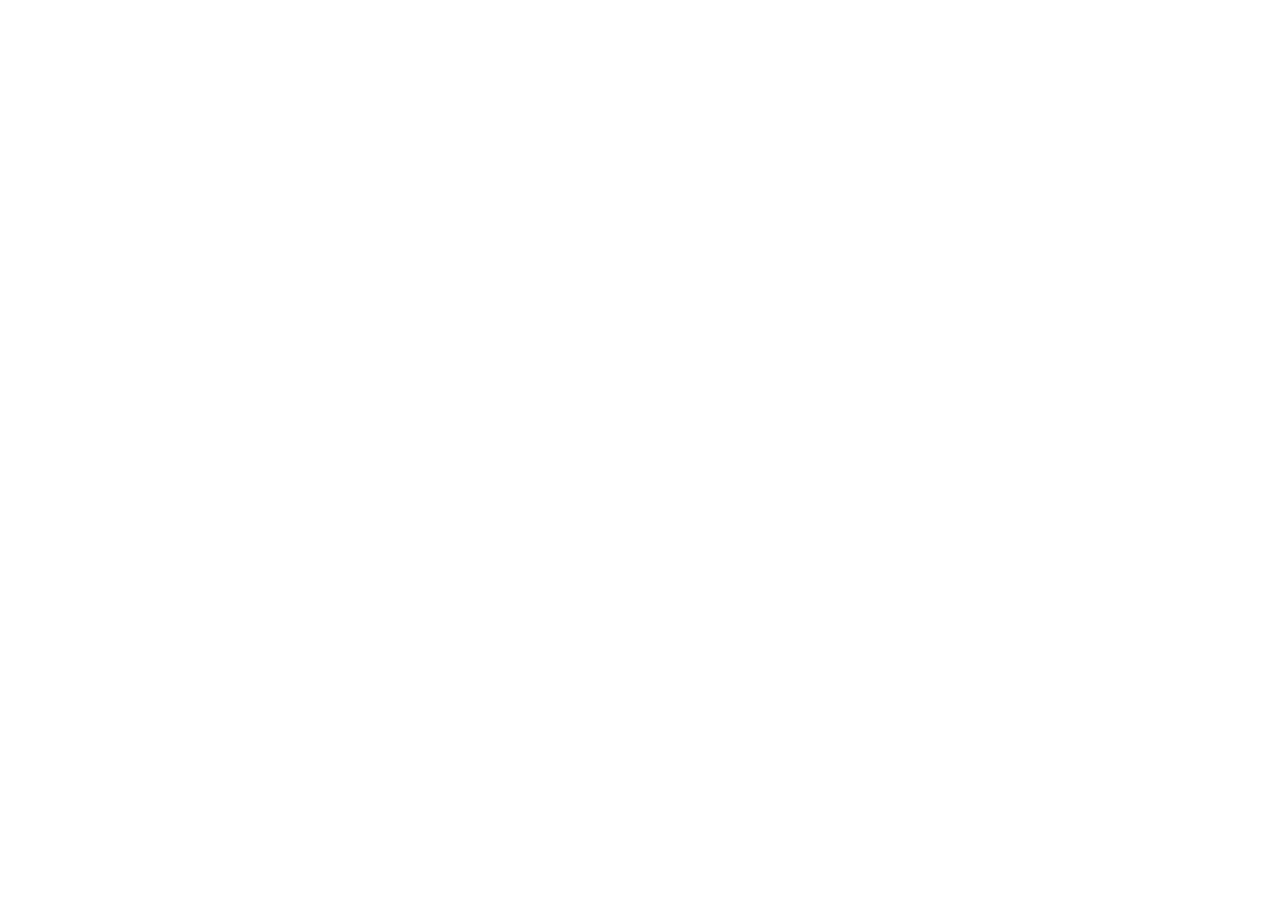
==== html/bascket.html @ 924916d7 "first commit" ====
<!DOCTYPE html>
<html lang="en">
<head>
    <meta charset="UTF-8">
    <meta name="viewport" content="width=device-width, initial-scale=1.0">
    <title>Eccomerce Store</title>
</head>
<body>
    
</body>
</html>
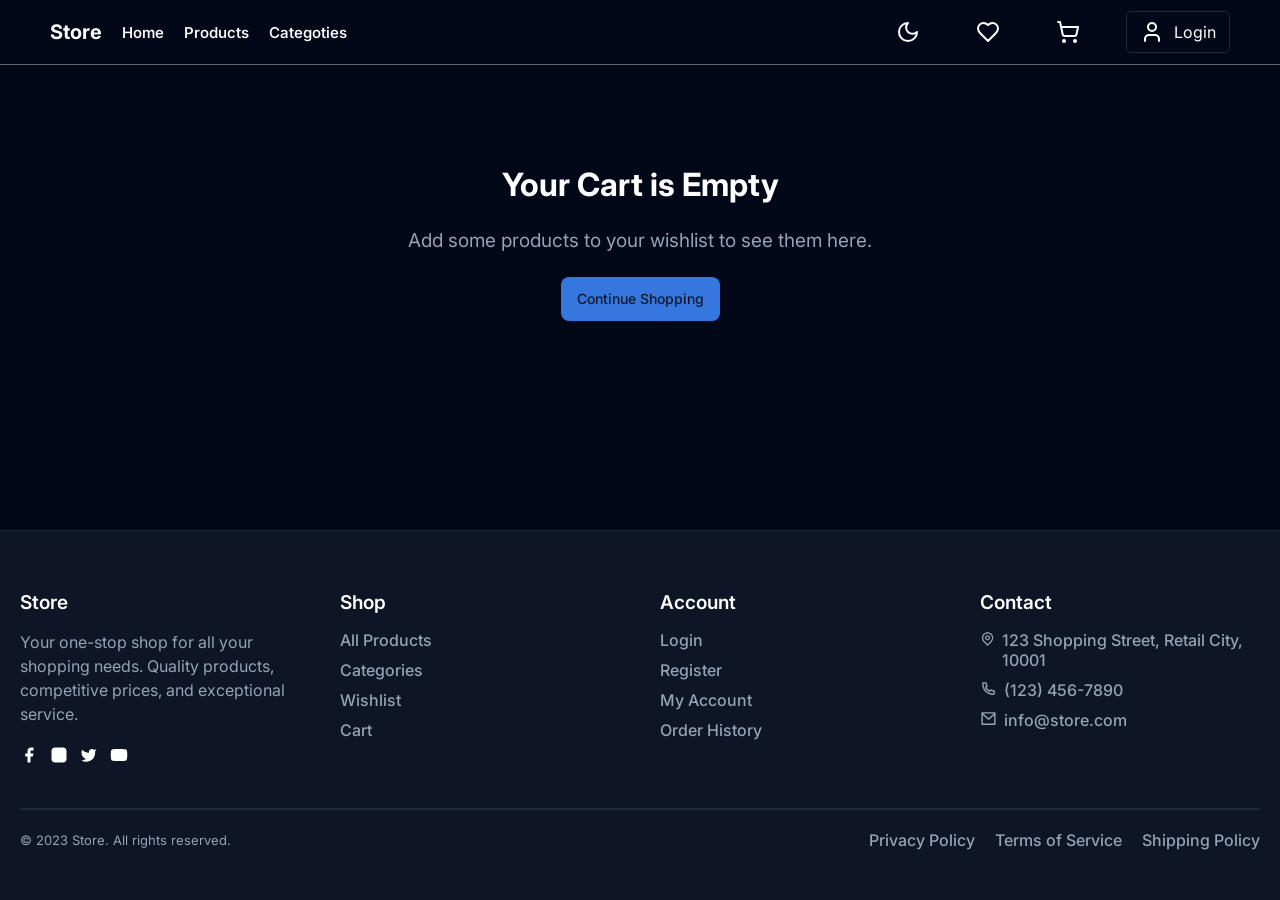
==== commit 970a36db: "I finished hard and bascket" ====
--- a/html/bascket.html
+++ b/html/bascket.html
@@ -3,9 +3,148 @@
 <head>
     <meta charset="UTF-8">
     <meta name="viewport" content="width=device-width, initial-scale=1.0">
-    <title>Eccomerce Store</title>
+    <link rel="stylesheet" href="../css/main.css">
+    <title>Eccomerce Store bask</title>
 </head>
 <body>
-    
+    <nav class="navbar">
+        <div class="container">
+             <ul>
+                <h2><a href="../index.html">Store</a></h2>
+                <li><a href="./home.html">Home</a></li>
+                <li><a href="./products.html">Products</a></li>
+                <li><a href="./categotys.html">Categoties</a></li>
+            </ul>
+            <div class="logoes">  
+                <div class="light  background"> 
+                    <svg xmlns="http://www.w3.org/2000/svg" width="24" height="24" viewBox="0 0 24 24" fill="none"
+                    stroke="currentColor" stroke-width="2" stroke-linecap="round" stroke-linejoin="round"
+                    class="same   lucide lucide-sun h-[1.2rem] w-[1.2rem]">
+                    <circle cx="12" cy="12" r="4"></circle>
+                    <path d="M12 2v2"></path>
+                    <path d="M12 20v2"></path>
+                    <path d="m4.93 4.93 1.41 1.41"></path>
+                    <path d="m17.66 17.66 1.41 1.41"></path>
+                    <path d="M2 12h2"></path>
+                    <path d="M20 12h2"></path>
+                    <path d="m6.34 17.66-1.41 1.41"></path>
+                    <path d="m19.07 4.93-1.41 1.41"></path>
+                </svg>
+                </div> 
+                <div class="menu  background">
+                    <svg xmlns="http://www.w3.org/2000/svg" width="24" height="24" viewBox="0 0 24 24" fill="none"
+                    stroke="currentColor" stroke-width="2" stroke-linecap="round" stroke-linejoin="round"
+                    class="same  full_hidden lucide lucide-menu h-5 w-5">
+                    <line x1="4" x2="20" y1="12" y2="12"></line>
+                    <line x1="4" x2="20" y1="6" y2="6"></line>
+                    <line x1="4" x2="20" y1="18" y2="18"></line>
+                </svg>
+                </div> 
+                <div class="moon dark visible background">
+                    <svg xmlns="http://www.w3.org/2000/svg" width="24" height="24" viewBox="0 0 24 24" fill="none"
+                    stroke="currentColor" stroke-width="2" stroke-linecap="round" stroke-linejoin="round"
+                    class="same visible dark lucide lucide-moon h-[1.2rem] w-[1.2rem]">
+                    <path d="M12 3a6 6 0 0 0 9 9 9 9 0 1 1-9-9Z"></path>
+                </svg>
+                </div>
+               <div class="heart  background"> 
+                    <a href="../html/favorites.html"><svg xmlns="http://www.w3.org/2000/svg" width="24" height="24" viewBox="0 0 24 24" fill="none"
+                    stroke="currentColor" stroke-width="2" stroke-linecap="round" stroke-linejoin="round"
+                    class="same lucide lucide-heart h-5 w-5">
+                    <path
+                        d="M19 14c1.49-1.46 3-3.21 3-5.5A5.5 5.5 0 0 0 16.5 3c-1.76 0-3 .5-4.5 2-1.5-1.5-2.74-2-4.5-2A5.5 5.5 0 0 0 2 8.5c0 2.3 1.5 4.05 3 5.5l7 7Z">
+                    </path>
+                </svg></a>
+                </div> 
+               <div class="banch background">
+                 <a href="#">
+                    <svg xmlns="http://www.w3.org/2000/svg" width="24" height="24" viewBox="0 0 24 24" fill="none"
+                    stroke="currentColor" stroke-width="2" stroke-linecap="round" stroke-linejoin="round"
+                    class="same lucide lucide-shopping-cart h-5 w-5">
+                    <circle cx="8" cy="21" r="1"></circle>
+                    <circle cx="19" cy="21" r="1"></circle>
+                    <path d="M2.05 2.05h2l2.66 12.42a2 2 0 0 0 2 1.58h9.78a2 2 0 0 0 1.95-1.57l1.65-7.43H5.12"></path>
+                </svg>
+                 </a>
+               </div>
+                <div class="login background ">
+                    <svg xmlns="http://www.w3.org/2000/svg" width="24" height="24" viewBox="0 0 24 24" fill="none"
+                        stroke="currentColor" stroke-width="2" stroke-linecap="round" stroke-linejoin="round"
+                        class="lucide lucide-user h-4 w-4 mr-2">
+                        <path d="M19 21v-2a4 4 0 0 0-4-4H9a4 4 0 0 0-4 4v2"></path>
+                        <circle cx="12" cy="7" r="4"></circle>
+                    </svg>
+                    <span>Login</span>
+                </div>
+            </div>
+        </div>
+    </nav>
+
+    <div class="fish_list container">
+        <h1>Your Cart is Empty</h1>
+        <p>Add some products to your wishlist to see them here.</p>
+        <a href="../index.html"><button class="continue">Continue Shopping</button></a>
+    </div>
+
+    <footer class="site-footer">
+    <div class="footer-container">
+        <!-- Колонка 1: О магазине -->
+        <div class="footer-col">
+            <h3>Store</h3>
+            <p>Your one-stop shop for all your shopping needs. Quality products, competitive prices, and exceptional service.</p>
+            <div class="footer-socials">
+                <a href="#"><svg width="18" height="18" fill="currentColor" viewBox="0 0 24 24"><path d="M18 2h-3a5 5 0 0 0-5 5v3H7v4h3v8h4v-8h3l1-4h-4V7a1 1 0 0 1 1-1h3z"></path></svg></a>
+                <a href="#"><svg width="18" height="18" fill="currentColor" viewBox="0 0 24 24"><rect width="20" height="20" x="2" y="2" rx="5" ry="5"></rect><path d="M16 11.37A4 4 0 1 1 12.63 8 4 4 0 0 1 16 11.37z"></path><line x1="17.5" x2="17.51" y1="6.5" y2="6.5"></line></svg></a>
+                <a href="#"><svg width="18" height="18" fill="currentColor" viewBox="0 0 24 24"><path d="M22 4s-.7 2.1-2 3.4c1.6 10-9.4 17.3-18 11.6 2.2.1 4.4-.6 6-2C3 15.5.5 9.6 3 5c2.2 2.6 5.6 4.1 9 4-.9-4.2 4-6.6 7-3.8 1.1 0 3-1.2 3-1.2z"></path></svg></a>
+                <a href="#"><svg width="18" height="18" fill="currentColor" viewBox="0 0 24 24"><path d="M22.54 6.42a2.78 2.78 0 0 0-1.95-1.96C18.88 4 12 4 12 4s-6.88 0-8.59.46a2.78 2.78 0 0 0-1.95 1.96A29 29 0 0 0 1 12a29 29 0 0 0 .46 5.58 2.78 2.78 0 0 0 1.95 1.96C5.12 20 12 20 12 20s6.88 0 8.59-.46a2.78 2.78 0 0 0 1.95-1.96A29 29 0 0 0 23 12a29 29 0 0 0-.46-5.58z"></path><polygon points="9.75 15.02 15.5 12 9.75 8.98 9.75 15.02"></polygon></svg></a>
+            </div>
+        </div>
+
+        <!-- Колонка 2: Магазин / Навигация -->
+        <div class="footer-col">
+            <h3>Shop</h3>
+            <ul class="footer_list">
+                <li><a href="#">All Products</a></li>
+                <li><a href="#">Categories</a></li>
+                <li><a href="#">Wishlist</a></li>
+                <li><a href="#">Cart</a></li>
+            </ul>
+        </div>
+
+        <!-- Колонка 3: Аккаунт -->
+        <div class="footer-col">
+            <h3>Account</h3>
+            <ul>
+                <li><a href="#">Login</a></li>
+                <li><a href="#">Register</a></li>
+                <li><a href="#">My Account</a></li>
+                <li><a href="#">Order History</a></li>
+            </ul>
+        </div>
+
+        <!-- Колонка 4: Контакты -->
+        <div class="footer-col">
+            <h3>Contact</h3>
+            <ul class="footer-contact-list">
+                <li><svg xmlns="http://www.w3.org/2000/svg" viewBox="0 0 24 24" fill="currentColor"><path d="M12 20.8995L16.9497 15.9497C19.6834 13.2161 19.6834 8.78392 16.9497 6.05025C14.2161 3.31658 9.78392 3.31658 7.05025 6.05025C4.31658 8.78392 4.31658 13.2161 7.05025 15.9497L12 20.8995ZM12 23.7279L5.63604 17.364C2.12132 13.8492 2.12132 8.15076 5.63604 4.63604C9.15076 1.12132 14.8492 1.12132 18.364 4.63604C21.8787 8.15076 21.8787 13.8492 18.364 17.364L12 23.7279ZM12 13C13.1046 13 14 12.1046 14 11C14 9.89543 13.1046 9 12 9C10.8954 9 10 9.89543 10 11C10 12.1046 10.8954 13 12 13ZM12 15C9.79086 15 8 13.2091 8 11C8 8.79086 9.79086 7 12 7C14.2091 7 16 8.79086 16 11C16 13.2091 14.2091 15 12 15Z"></path></svg> 123 Shopping Street, Retail City, 10001</li>
+                <li><svg xmlns="http://www.w3.org/2000/svg" viewBox="0 0 24 24" fill="currentColor"><path d="M9.36556 10.6821C10.302 12.3288 11.6712 13.698 13.3179 14.6344L14.2024 13.3961C14.4965 12.9845 15.0516 12.8573 15.4956 13.0998C16.9024 13.8683 18.4571 14.3353 20.0789 14.4637C20.599 14.5049 21 14.9389 21 15.4606V19.9234C21 20.4361 20.6122 20.8657 20.1022 20.9181C19.5723 20.9726 19.0377 21 18.5 21C9.93959 21 3 14.0604 3 5.5C3 4.96227 3.02742 4.42771 3.08189 3.89776C3.1343 3.38775 3.56394 3 4.07665 3H8.53942C9.0611 3 9.49513 3.40104 9.5363 3.92109C9.66467 5.54288 10.1317 7.09764 10.9002 8.50444C11.1427 8.9484 11.0155 9.50354 10.6039 9.79757L9.36556 10.6821ZM6.84425 10.0252L8.7442 8.66809C8.20547 7.50514 7.83628 6.27183 7.64727 5H5.00907C5.00303 5.16632 5 5.333 5 5.5C5 12.9558 11.0442 19 18.5 19C18.667 19 18.8337 18.997 19 18.9909V16.3527C17.7282 16.1637 16.4949 15.7945 15.3319 15.2558L13.9748 17.1558C13.4258 16.9425 12.8956 16.6915 12.3874 16.4061L12.3293 16.373C10.3697 15.2587 8.74134 13.6303 7.627 11.6707L7.59394 11.6126C7.30849 11.1044 7.05754 10.5742 6.84425 10.0252Z"></path></svg> (123) 456-7890</li>
+                <li><svg xmlns="http://www.w3.org/2000/svg" viewBox="0 0 24 24" fill="currentColor"><path d="M3 3H21C21.5523 3 22 3.44772 22 4V20C22 20.5523 21.5523 21 21 21H3C2.44772 21 2 20.5523 2 20V4C2 3.44772 2.44772 3 3 3ZM20 7.23792L12.0718 14.338L4 7.21594V19H20V7.23792ZM4.51146 5L12.0619 11.662L19.501 5H4.51146Z"></path></svg> info@store.com</li>
+            </ul>
+        </div>
+    </div>
+
+    <!-- Нижняя полоса с копирайтом -->
+    <div class="footer-bottom">
+        <p>© 2023 Store. All rights reserved.</p>
+        <div class="footer-bottom-links">
+            <a href="#">Privacy Policy</a>
+            <a href="#">Terms of Service</a>
+            <a href="#">Shipping Policy</a>
+        </div>
+    </div>
+    </footer>
+
+    <script type="module" src="../js/script.js"></script>
 </body>
+
 </html>
--- a/css/main.css
+++ b/css/main.css
@@ -0,0 +1,321 @@
+@import url("https://fonts.googleapis.com/css2?family=Inter:ital,opsz,wght@0,14..32,100..900;1,14..32,100..900&display=swap");
+@import url("https://fonts.googleapis.com/css2?family=Inter:ital,opsz,wght@0,14..32,100..900;1,14..32,100..900&display=swap");
+@import url("https://fonts.googleapis.com/css2?family=Inter:ital,opsz,wght@0,14..32,100..900;1,14..32,100..900&display=swap");
+body nav {
+  border-bottom: 1px solid rgba(229, 231, 235, 0.431372549);
+}
+body nav .container {
+  display: flex;
+  position: sticky;
+  top: 0;
+  z-index: 2;
+  justify-content: space-between;
+  align-items: center;
+  padding: 0 50px;
+}
+@media (max-width: 800px) {
+  body nav .container ul,
+  body nav .container .logoes {
+    padding: 0 10px;
+  }
+  body nav .container ul li,
+  body nav .container ul .same,
+  body nav .container .logoes li,
+  body nav .container .logoes .same {
+    display: none;
+  }
+  body nav .container ul .full_hidden,
+  body nav .container .logoes .full_hidden {
+    display: block;
+  }
+}
+body nav .container ul {
+  display: flex;
+  align-items: center;
+  gap: 20px;
+  margin: 10px 0;
+}
+body nav .container ul h2 {
+  margin: 0px;
+}
+body nav .container ul h2 a {
+  font-weight: 700;
+  font-size: 1.25rem;
+  line-height: 2.75rem;
+}
+body nav .container ul li a {
+  font-size: 15px;
+  font-weight: 550;
+}
+body nav .container ul li a:hover {
+  text-decoration: solid;
+}
+body nav .container .logoes {
+  display: flex;
+  align-items: center;
+  gap: 36px;
+}
+body nav .container .logoes .menu {
+  display: none;
+}
+body nav .container .logoes div {
+  cursor: pointer;
+  padding: 10px;
+  border-radius: 5px;
+}
+body nav .container .logoes .moon:hover, body nav .container .logoes .heart:hover, body nav .container .logoes .cart:hover, body nav .container .logoes .banch:hover, body nav .container .logoes .login:hover {
+  background-color: #1e293b;
+}
+body nav .container .logoes .login {
+  display: flex;
+  align-items: center;
+  gap: 10px;
+  border: 1px solid #1E293B;
+  border-radius: 5px;
+  padding: 8px 13px;
+}
+body nav .container .logoes .login:hover {
+  background-color: #1E293B;
+}
+body nav .container .logoes button {
+  width: 40px;
+  height: 40px;
+  display: flex;
+  align-items: center;
+  justify-content: center;
+  background: transparent;
+  color: #f8fafc;
+  border: 1px solid transparent;
+  border-radius: 8px;
+  cursor: pointer;
+  transition: background-color 0.2s ease;
+}
+body nav .container .logoes button:hover {
+  text-decoration: solid;
+}
+body nav .container .logoes button svg {
+  width: 20px;
+  height: 20px;
+  stroke: currentColor;
+}
+body nav .container .logoes button svg:hover {
+  border-bottom: 10px solid white;
+}
+body nav .container .logoes a {
+  display: flex;
+  align-items: center;
+  gap: 8px;
+  color: #f8fafc;
+  background: transparent;
+  border-radius: 8px;
+  text-decoration: none;
+}
+
+body .site-footer {
+  width: 100%;
+  position: fixed;
+  bottom: 0;
+  background-color: #0D1526;
+  color: #94a3b8;
+  padding: 60px 20px 50px 20px;
+  border-top: 1px solid #1e293b;
+}
+body .site-footer .footer-container {
+  max-width: 1400px;
+  margin: 0 auto;
+  display: grid;
+  grid-template-columns: repeat(auto-fit, minmax(220px, 1fr));
+  gap: 40px;
+  padding-bottom: 40px;
+}
+body .site-footer .footer-col h3 {
+  color: #ffffff;
+  font-size: 19px;
+  font-weight: 600;
+  margin-bottom: 16px;
+}
+body .site-footer .footer-col p {
+  font-size: 16px;
+  line-height: 1.5;
+  margin-bottom: 20px;
+}
+body .site-footer .footer-col ul {
+  list-style: none;
+  padding: 0;
+  margin: 0;
+  display: flex;
+  flex-direction: column;
+  gap: 10px;
+}
+body .site-footer .footer-col ul li a {
+  font-size: 16px;
+  color: #94a3b8 !important;
+  text-decoration: none;
+  transition: color 0.2s ease;
+}
+body .site-footer .footer-col ul li a:hover {
+  color: #ffffff !important;
+}
+body .site-footer .footer-col ul li {
+  display: flex;
+  gap: 7px;
+}
+body .site-footer .footer-col ul li svg {
+  width: 17px;
+  height: 17px;
+}
+body .site-footer .footer-col .footer-cool ul li a {
+  color: #32cd59;
+}
+body .site-footer .footer-col .footer-cool ul li a:hover {
+  color: #ffffff;
+}
+body .site-footer .footer-socials {
+  display: flex;
+  gap: 12px;
+}
+body .site-footer .footer-socials a {
+  color: #94a3b8;
+  transition: color 0.2s ease;
+}
+body .site-footer .footer-socials a:hover {
+  color: #ffffff;
+}
+body .site-footer .footer-bottom {
+  max-width: 1400px;
+  margin: 0 auto;
+  padding-top: 20px;
+  border-top: 2px solid #1e293b;
+  display: flex;
+  justify-content: space-between;
+  align-items: center;
+  flex-wrap: wrap;
+  gap: 15px;
+  font-size: 13px;
+}
+body .site-footer .footer-bottom p {
+  margin: 0;
+}
+body .site-footer .footer-bottom .footer-bottom-links {
+  display: flex;
+  gap: 20px;
+}
+body .site-footer .footer-bottom .footer-bottom-links a {
+  color: #94a3b8 !important;
+  text-decoration: none;
+  transition: color 0.2s ease;
+}
+body .site-footer .footer-bottom .footer-bottom-links a:hover {
+  color: #ffffff;
+}
+
+* {
+  font-family: "Inter", sans-serif;
+}
+
+body .fish_list {
+  display: flex;
+  flex-direction: column;
+  align-items: center;
+  gap: 25px;
+  margin-top: 100px;
+}
+body .fish_list p {
+  font-size: 19px;
+  font-weight: 400;
+  color: rgb(148, 163, 184);
+}
+body .fish_list a button {
+  background-color: #3576DF;
+  border: none;
+  padding: 12px 16px;
+  border-radius: 8px;
+  font-size: 14px;
+  font-weight: 500;
+  line-height: 20px;
+  color: rgb(15, 23, 42);
+}
+body .fish_list a button:hover {
+  background-color: rgba(53, 118, 223, 0.9529411765);
+}
+
+body .store {
+  padding: 2rem 0;
+}
+body .store h1 {
+  padding: 0 50px;
+  font-size: 2rem;
+  margin-bottom: 32px;
+}
+body .store .search {
+  display: flex;
+  justify-content: center;
+  gap: 20px;
+}
+body .store .search .search_input {
+  display: flex;
+  align-items: center;
+  border-radius: 6px;
+  border: 1px solid #253247;
+  padding: 7px 12px;
+}
+body .store .search .search_input input {
+  width: 1280px;
+  padding: 8px 12px;
+  border: none;
+  outline: none;
+  display: flex;
+  background-color: transparent;
+  color: white;
+  font-size: 18px;
+  font-weight: 500;
+}
+body .store .search .search_input input::placeholder {
+  color: #94a3b8;
+}
+body .store .search .filter button {
+  padding: 12px 15px;
+  border: 1px solid #1e293b;
+  border-radius: 5px;
+  background-color: transparent;
+  color: white;
+  display: flex;
+  align-items: center;
+  gap: 10px;
+  font-weight: 500;
+  font-size: 14px;
+}
+body .store .search .filter button:hover {
+  background-color: #1e293b;
+}
+
+a {
+  color: white;
+  text-decoration: none;
+  font-weight: 500;
+  font-size: 16px;
+}
+
+button {
+  cursor: pointer;
+}
+
+li {
+  list-style: none;
+  font-weight: 500;
+  font-size: 16px;
+}
+
+* {
+  font-family: "Inter", sans-serif;
+  margin: 0;
+  padding: 0;
+  box-sizing: border-box;
+}
+
+.container {
+  max-width: 1600px;
+  margin: 0 auto;
+}
+
+/*# sourceMappingURL=main.css.map */
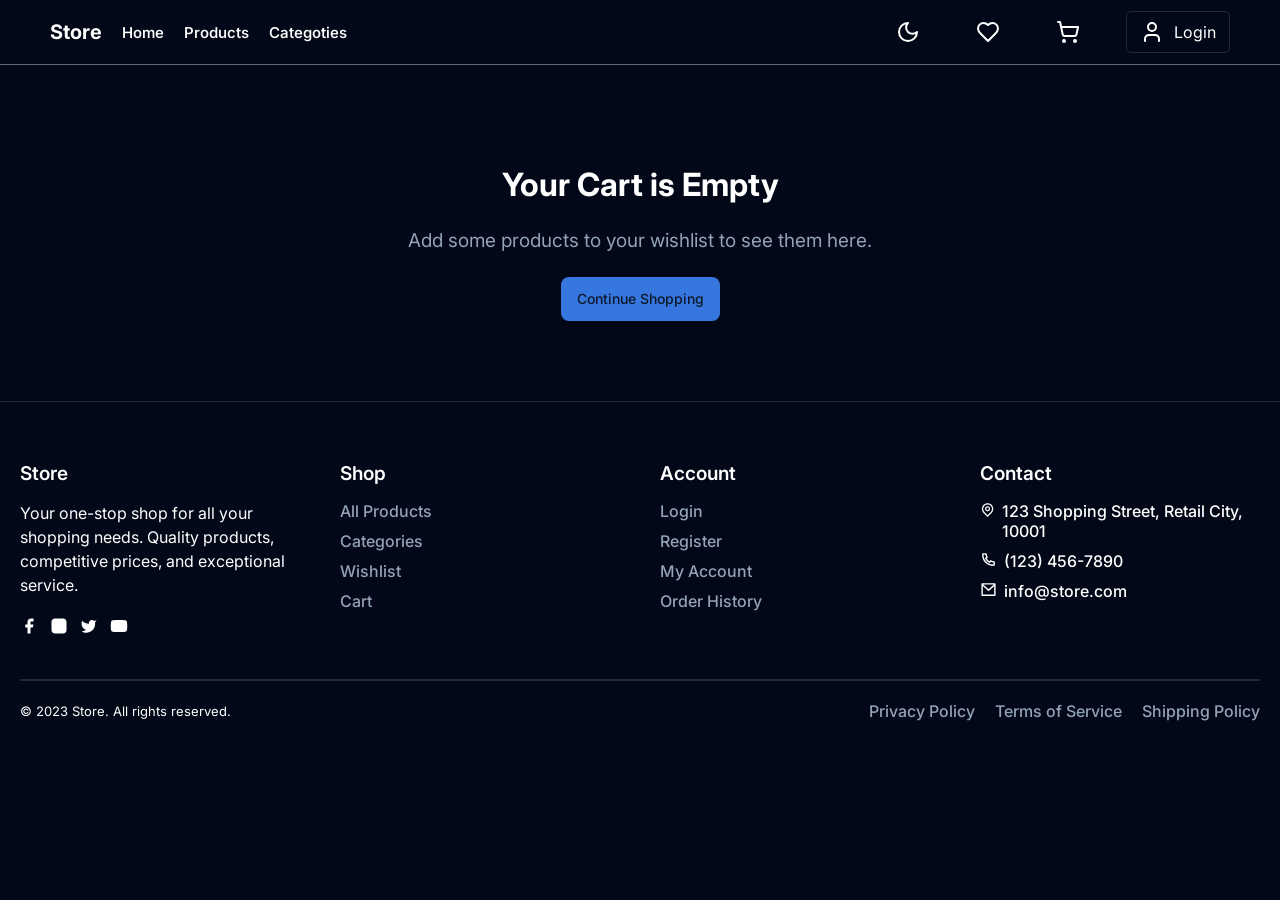
==== commit 3e2ce12d: "I finished 80%. Кemoved 2 pages that were 1 page each." ====
--- a/html/bascket.html
+++ b/html/bascket.html
@@ -11,8 +11,8 @@
         <div class="container">
              <ul>
                 <h2><a href="../index.html">Store</a></h2>
-                <li><a href="./home.html">Home</a></li>
-                <li><a href="./products.html">Products</a></li>
+                <li><a href="../index.html">Home</a></li>
+                <li><a href="../index.html">Products</a></li>
                 <li><a href="./categotys.html">Categoties</a></li>
             </ul>
             <div class="logoes">  
--- a/css/main.css
+++ b/css/main.css
@@ -1,6 +1,128 @@
 @import url("https://fonts.googleapis.com/css2?family=Inter:ital,opsz,wght@0,14..32,100..900;1,14..32,100..900&display=swap");
 @import url("https://fonts.googleapis.com/css2?family=Inter:ital,opsz,wght@0,14..32,100..900;1,14..32,100..900&display=swap");
-@import url("https://fonts.googleapis.com/css2?family=Inter:ital,opsz,wght@0,14..32,100..900;1,14..32,100..900&display=swap");
+body .fish_list {
+  display: flex;
+  flex-direction: column;
+  align-items: center;
+  gap: 25px;
+  margin-top: 100px;
+  padding: 0px 0 80px;
+}
+body .fish_list p {
+  font-size: 19px;
+  font-weight: 400;
+  color: rgb(148, 163, 184);
+}
+body .fish_list a button {
+  background-color: #3576DF;
+  border: none;
+  padding: 12px 16px;
+  border-radius: 8px;
+  font-size: 14px;
+  font-weight: 500;
+  line-height: 20px;
+  color: rgb(15, 23, 42);
+}
+body .fish_list a button:hover {
+  background-color: rgba(53, 118, 223, 0.9529411765);
+}
+
+body .site-footer {
+  bottom: 0;
+  background-color: #0D1526;
+  color: #94a3b8;
+  padding: 60px 20px 50px 20px;
+  border-top: 1px solid #1e293b;
+}
+body .site-footer .footer-container {
+  max-width: 1400px;
+  margin: 0 auto;
+  display: grid;
+  grid-template-columns: repeat(auto-fit, minmax(220px, 1fr));
+  gap: 40px;
+  padding-bottom: 40px;
+}
+body .site-footer .footer-col h3 {
+  color: #ffffff;
+  font-size: 19px;
+  font-weight: 600;
+  margin-bottom: 16px;
+}
+body .site-footer .footer-col p {
+  font-size: 16px;
+  line-height: 1.5;
+  margin-bottom: 20px;
+}
+body .site-footer .footer-col ul {
+  list-style: none;
+  padding: 0;
+  margin: 0;
+  display: flex;
+  flex-direction: column;
+  gap: 10px;
+}
+body .site-footer .footer-col ul li a {
+  font-size: 16px;
+  color: #94a3b8 !important;
+  text-decoration: none;
+  transition: color 0.2s ease;
+}
+body .site-footer .footer-col ul li a:hover {
+  color: #ffffff !important;
+}
+body .site-footer .footer-col ul li {
+  display: flex;
+  gap: 7px;
+}
+body .site-footer .footer-col ul li svg {
+  width: 17px;
+  height: 17px;
+}
+body .site-footer .footer-col .footer-cool ul li a {
+  color: #32cd59;
+}
+body .site-footer .footer-col .footer-cool ul li a:hover {
+  color: #ffffff;
+}
+body .site-footer .footer-socials {
+  display: flex;
+  gap: 12px;
+}
+body .site-footer .footer-socials a {
+  color: #94a3b8;
+  transition: color 0.2s ease;
+}
+body .site-footer .footer-socials a:hover {
+  color: #ffffff;
+}
+body .site-footer .footer-bottom {
+  max-width: 1400px;
+  margin: 0 auto;
+  padding-top: 20px;
+  border-top: 2px solid #1e293b;
+  display: flex;
+  justify-content: space-between;
+  align-items: center;
+  flex-wrap: wrap;
+  gap: 15px;
+  font-size: 13px;
+}
+body .site-footer .footer-bottom p {
+  margin: 0;
+}
+body .site-footer .footer-bottom .footer-bottom-links {
+  display: flex;
+  gap: 20px;
+}
+body .site-footer .footer-bottom .footer-bottom-links a {
+  color: #94a3b8 !important;
+  text-decoration: none;
+  transition: color 0.2s ease;
+}
+body .site-footer .footer-bottom .footer-bottom-links a:hover {
+  color: #ffffff;
+}
+
 body nav {
   border-bottom: 1px solid rgba(229, 231, 235, 0.431372549);
 }
@@ -111,134 +233,6 @@
   text-decoration: none;
 }
 
-body .site-footer {
-  width: 100%;
-  position: fixed;
-  bottom: 0;
-  background-color: #0D1526;
-  color: #94a3b8;
-  padding: 60px 20px 50px 20px;
-  border-top: 1px solid #1e293b;
-}
-body .site-footer .footer-container {
-  max-width: 1400px;
-  margin: 0 auto;
-  display: grid;
-  grid-template-columns: repeat(auto-fit, minmax(220px, 1fr));
-  gap: 40px;
-  padding-bottom: 40px;
-}
-body .site-footer .footer-col h3 {
-  color: #ffffff;
-  font-size: 19px;
-  font-weight: 600;
-  margin-bottom: 16px;
-}
-body .site-footer .footer-col p {
-  font-size: 16px;
-  line-height: 1.5;
-  margin-bottom: 20px;
-}
-body .site-footer .footer-col ul {
-  list-style: none;
-  padding: 0;
-  margin: 0;
-  display: flex;
-  flex-direction: column;
-  gap: 10px;
-}
-body .site-footer .footer-col ul li a {
-  font-size: 16px;
-  color: #94a3b8 !important;
-  text-decoration: none;
-  transition: color 0.2s ease;
-}
-body .site-footer .footer-col ul li a:hover {
-  color: #ffffff !important;
-}
-body .site-footer .footer-col ul li {
-  display: flex;
-  gap: 7px;
-}
-body .site-footer .footer-col ul li svg {
-  width: 17px;
-  height: 17px;
-}
-body .site-footer .footer-col .footer-cool ul li a {
-  color: #32cd59;
-}
-body .site-footer .footer-col .footer-cool ul li a:hover {
-  color: #ffffff;
-}
-body .site-footer .footer-socials {
-  display: flex;
-  gap: 12px;
-}
-body .site-footer .footer-socials a {
-  color: #94a3b8;
-  transition: color 0.2s ease;
-}
-body .site-footer .footer-socials a:hover {
-  color: #ffffff;
-}
-body .site-footer .footer-bottom {
-  max-width: 1400px;
-  margin: 0 auto;
-  padding-top: 20px;
-  border-top: 2px solid #1e293b;
-  display: flex;
-  justify-content: space-between;
-  align-items: center;
-  flex-wrap: wrap;
-  gap: 15px;
-  font-size: 13px;
-}
-body .site-footer .footer-bottom p {
-  margin: 0;
-}
-body .site-footer .footer-bottom .footer-bottom-links {
-  display: flex;
-  gap: 20px;
-}
-body .site-footer .footer-bottom .footer-bottom-links a {
-  color: #94a3b8 !important;
-  text-decoration: none;
-  transition: color 0.2s ease;
-}
-body .site-footer .footer-bottom .footer-bottom-links a:hover {
-  color: #ffffff;
-}
-
-* {
-  font-family: "Inter", sans-serif;
-}
-
-body .fish_list {
-  display: flex;
-  flex-direction: column;
-  align-items: center;
-  gap: 25px;
-  margin-top: 100px;
-}
-body .fish_list p {
-  font-size: 19px;
-  font-weight: 400;
-  color: rgb(148, 163, 184);
-}
-body .fish_list a button {
-  background-color: #3576DF;
-  border: none;
-  padding: 12px 16px;
-  border-radius: 8px;
-  font-size: 14px;
-  font-weight: 500;
-  line-height: 20px;
-  color: rgb(15, 23, 42);
-}
-body .fish_list a button:hover {
-  background-color: rgba(53, 118, 223, 0.9529411765);
-}
-
 body .store {
   padding: 2rem 0;
 }
@@ -318,4 +312,85 @@
   margin: 0 auto;
 }
 
+body section {
+  display: flex;
+  flex-direction: column;
+  align-items: center;
+  gap: 10px;
+  padding: 40px 0 80px;
+}
+body section h2 {
+  font-size: 20px;
+  font-weight: 600;
+}
+body section p {
+  font-size: 16px;
+  font-weight: 400;
+  color: rgb(148, 163, 184);
+}
+
+.categories-page {
+  padding: 40px 20px;
+}
+.categories-page h1 {
+  font-size: 32px;
+  font-weight: 700;
+  margin-bottom: 30px;
+  color: inherit;
+  padding-left: 30px;
+}
+
+.categories-grid {
+  display: grid;
+  grid-template-columns: repeat(4, 1fr);
+  gap: 24px;
+  margin-bottom: 80px;
+}
+@media (max-width: 1024px) {
+  .categories-grid {
+    grid-template-columns: repeat(2, 1fr);
+  }
+}
+@media (max-width: 600px) {
+  .categories-grid {
+    grid-template-columns: 1fr;
+  }
+}
+
+.category-card {
+  border: 1px solid rgba(255, 255, 255, 0.1);
+  border-radius: 8px;
+  padding: 24px;
+  background-color: transparent;
+  display: flex;
+  flex-direction: column;
+  justify-content: space-between;
+  min-height: 180px;
+}
+.category-card h2 {
+  font-size: 20px;
+  font-weight: 600;
+  margin-bottom: 8px;
+}
+.category-card p {
+  color: #94a3b8;
+  font-size: 14px;
+  margin-bottom: 24px;
+}
+.category-card button {
+  background-color: transparent;
+  color: inherit;
+  border: 1px solid rgba(255, 255, 255, 0.2);
+  border-radius: 6px;
+  padding: 10px 16px;
+  font-size: 14px;
+  font-weight: 500;
+  cursor: pointer;
+  transition: background-color 0.2s ease;
+  width: 100%;
+}
+.category-card button:hover {
+  background-color: rgba(255, 255, 255, 0.05);
+}
+
 /*# sourceMappingURL=main.css.map */
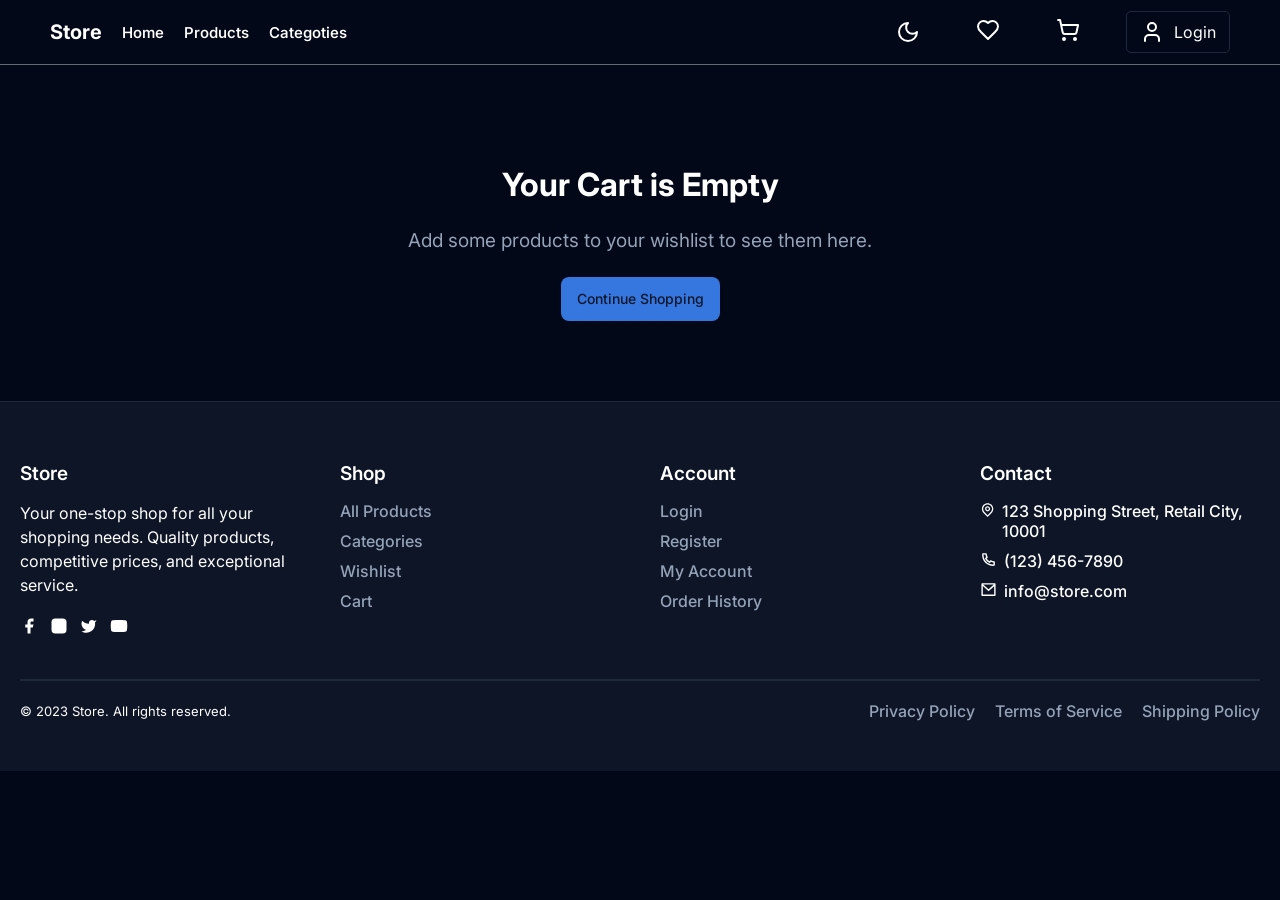
==== commit 111d0a0b: "I finished like part" ====
--- a/html/bascket.html
+++ b/html/bascket.html
@@ -9,65 +9,68 @@
 <body>
     <nav class="navbar">
         <div class="container">
-             <ul>
+            <ul>
                 <h2><a href="../index.html">Store</a></h2>
                 <li><a href="../index.html">Home</a></li>
                 <li><a href="../index.html">Products</a></li>
-                <li><a href="./categotys.html">Categoties</a></li>
+                <li><a href="../html/categotys.html">Categoties</a></li>
             </ul>
-            <div class="logoes">  
-                <div class="light  background"> 
+            <div class="logoes">
+                <div class="light  background notice">
                     <svg xmlns="http://www.w3.org/2000/svg" width="24" height="24" viewBox="0 0 24 24" fill="none"
-                    stroke="currentColor" stroke-width="2" stroke-linecap="round" stroke-linejoin="round"
-                    class="same   lucide lucide-sun h-[1.2rem] w-[1.2rem]">
-                    <circle cx="12" cy="12" r="4"></circle>
-                    <path d="M12 2v2"></path>
-                    <path d="M12 20v2"></path>
-                    <path d="m4.93 4.93 1.41 1.41"></path>
-                    <path d="m17.66 17.66 1.41 1.41"></path>
-                    <path d="M2 12h2"></path>
-                    <path d="M20 12h2"></path>
-                    <path d="m6.34 17.66-1.41 1.41"></path>
-                    <path d="m19.07 4.93-1.41 1.41"></path>
-                </svg>
-                </div> 
+                        stroke="currentColor" stroke-width="2" stroke-linecap="round" stroke-linejoin="round"
+                        class="same   lucide lucide-sun h-[1.2rem] w-[1.2rem]">
+                        <circle cx="12" cy="12" r="4"></circle>
+                        <path d="M12 2v2"></path>
+                        <path d="M12 20v2"></path>
+                        <path d="m4.93 4.93 1.41 1.41"></path>
+                        <path d="m17.66 17.66 1.41 1.41"></path>
+                        <path d="M2 12h2"></path>
+                        <path d="M20 12h2"></path>
+                        <path d="m6.34 17.66-1.41 1.41"></path>
+                        <path d="m19.07 4.93-1.41 1.41"></path>
+                    </svg>
+                </div>
                 <div class="menu  background">
                     <svg xmlns="http://www.w3.org/2000/svg" width="24" height="24" viewBox="0 0 24 24" fill="none"
-                    stroke="currentColor" stroke-width="2" stroke-linecap="round" stroke-linejoin="round"
-                    class="same  full_hidden lucide lucide-menu h-5 w-5">
-                    <line x1="4" x2="20" y1="12" y2="12"></line>
-                    <line x1="4" x2="20" y1="6" y2="6"></line>
-                    <line x1="4" x2="20" y1="18" y2="18"></line>
-                </svg>
-                </div> 
-                <div class="moon dark visible background">
+                        stroke="currentColor" stroke-width="2" stroke-linecap="round" stroke-linejoin="round"
+                        class="same  full_hidden lucide lucide-menu h-5 w-5">
+                        <line x1="4" x2="20" y1="12" y2="12"></line>
+                        <line x1="4" x2="20" y1="6" y2="6"></line>
+                        <line x1="4" x2="20" y1="18" y2="18"></line>
+                    </svg>
+                </div>
+                <div class="moon dark visible background notice">
                     <svg xmlns="http://www.w3.org/2000/svg" width="24" height="24" viewBox="0 0 24 24" fill="none"
-                    stroke="currentColor" stroke-width="2" stroke-linecap="round" stroke-linejoin="round"
-                    class="same visible dark lucide lucide-moon h-[1.2rem] w-[1.2rem]">
-                    <path d="M12 3a6 6 0 0 0 9 9 9 9 0 1 1-9-9Z"></path>
-                </svg>
+                        stroke="currentColor" stroke-width="2" stroke-linecap="round" stroke-linejoin="round"
+                        class="same visible dark lucide lucide-moon h-[1.2rem] w-[1.2rem]">
+                        <path d="M12 3a6 6 0 0 0 9 9 9 9 0 1 1-9-9Z"></path>
+                    </svg>
                 </div>
-               <div class="heart  background"> 
-                    <a href="../html/favorites.html"><svg xmlns="http://www.w3.org/2000/svg" width="24" height="24" viewBox="0 0 24 24" fill="none"
-                    stroke="currentColor" stroke-width="2" stroke-linecap="round" stroke-linejoin="round"
-                    class="same lucide lucide-heart h-5 w-5">
-                    <path
-                        d="M19 14c1.49-1.46 3-3.21 3-5.5A5.5 5.5 0 0 0 16.5 3c-1.76 0-3 .5-4.5 2-1.5-1.5-2.74-2-4.5-2A5.5 5.5 0 0 0 2 8.5c0 2.3 1.5 4.05 3 5.5l7 7Z">
-                    </path>
-                </svg></a>
-                </div> 
-               <div class="banch background">
-                 <a href="#">
-                    <svg xmlns="http://www.w3.org/2000/svg" width="24" height="24" viewBox="0 0 24 24" fill="none"
-                    stroke="currentColor" stroke-width="2" stroke-linecap="round" stroke-linejoin="round"
-                    class="same lucide lucide-shopping-cart h-5 w-5">
-                    <circle cx="8" cy="21" r="1"></circle>
-                    <circle cx="19" cy="21" r="1"></circle>
-                    <path d="M2.05 2.05h2l2.66 12.42a2 2 0 0 0 2 1.58h9.78a2 2 0 0 0 1.95-1.57l1.65-7.43H5.12"></path>
-                </svg>
-                 </a>
-               </div>
-                <div class="login background ">
+                <a href="./favorites.html">
+                    <div class="heart  background notice"> <svg xmlns="http://www.w3.org/2000/svg" width="24"
+                            height="24" viewBox="0 0 24 24" fill="none" stroke="currentColor" stroke-width="2"
+                            stroke-linecap="round" stroke-linejoin="round" class="same lucide lucide-heart h-5 w-5">
+                            <path
+                                d="M19 14c1.49-1.46 3-3.21 3-5.5A5.5 5.5 0 0 0 16.5 3c-1.76 0-3 .5-4.5 2-1.5-1.5-2.74-2-4.5-2A5.5 5.5 0 0 0 2 8.5c0 2.3 1.5 4.05 3 5.5l7 7Z">
+                            </path>
+                        </svg>
+                    </div>
+                </a>
+                <a href="#">
+
+                    <div class="banch background notice">
+                        <svg xmlns="http://www.w3.org/2000/svg" width="24" height="24" viewBox="0 0 24 24" fill="none"
+                            stroke="currentColor" stroke-width="2" stroke-linecap="round" stroke-linejoin="round"
+                            class="same lucide lucide-shopping-cart h-5 w-5">
+                            <circle cx="8" cy="21" r="1"></circle>
+                            <circle cx="19" cy="21" r="1"></circle>
+                            <path d="M2.05 2.05h2l2.66 12.42a2 2 0 0 0 2 1.58h9.78a2 2 0 0 0 1.95-1.57l1.65-7.43H5.12">
+                            </path>
+                        </svg>
+                    </div>
+                </a>
+                <div class="login background  notice">
                     <svg xmlns="http://www.w3.org/2000/svg" width="24" height="24" viewBox="0 0 24 24" fill="none"
                         stroke="currentColor" stroke-width="2" stroke-linecap="round" stroke-linejoin="round"
                         class="lucide lucide-user h-4 w-4 mr-2">
--- a/css/main.css
+++ b/css/main.css
@@ -6,7 +6,7 @@
   align-items: center;
   gap: 25px;
   margin-top: 100px;
-  padding: 0px 0 80px;
+  padding: 0 0 80px;
 }
 body .fish_list p {
   font-size: 19px;
@@ -26,7 +26,87 @@
 body .fish_list a button:hover {
   background-color: rgba(53, 118, 223, 0.9529411765);
 }
-
+body #wishlist {
+  box-sizing: border-box;
+  margin-top: 40px;
+  padding: 0 50px 80px;
+}
+body #wishlist .wishlist-header {
+  display: flex;
+  justify-content: space-between;
+  align-items: center;
+  margin-bottom: 32px;
+}
+body #wishlist .wishlist-header h1 {
+  margin: 0;
+  font-size: 32px;
+  font-weight: 700;
+}
+body #wishlist #clear-wishlist {
+  padding: 12px 20px;
+  border: 1px solid rgba(148, 163, 184, 0.4);
+  border-radius: 6px;
+  background: transparent;
+  color: inherit;
+  font-size: 16px;
+  font-weight: 500;
+  cursor: pointer;
+  transition: background-color 0.2s;
+}
+body #wishlist #clear-wishlist:hover {
+  background-color: rgba(148, 163, 184, 0.15);
+}
+body #wishlist .products-grid {
+  padding: 0;
+}
+body .wishlist-card {
+  opacity: 0;
+  animation: wishlistIn 0.5s ease forwards;
+}
+body .wishlist-card .product-content {
+  padding: 20px 20px 12px;
+}
+body .wishlist-actions {
+  display: flex;
+  gap: 10px;
+  padding: 0 20px 20px;
+}
+body .wishlist-actions .add-to-cart-btn {
+  flex: 1;
+  margin: 0;
+  display: flex;
+  align-items: center;
+  justify-content: center;
+  gap: 10px;
+}
+body .wishlist-actions .remove-btn {
+  flex: 0 0 50px;
+  height: 50px;
+  display: flex;
+  align-items: center;
+  justify-content: center;
+  border: 1px solid rgba(148, 163, 184, 0.4);
+  border-radius: 6px;
+  background: transparent;
+  color: inherit;
+  cursor: pointer;
+  transition: background-color 0.2s;
+}
+body .wishlist-actions .remove-btn:hover {
+  background-color: rgba(239, 68, 68, 0.15);
+  color: #ef4444;
+}
+
+@keyframes wishlistIn {
+  from {
+    opacity: 0;
+    transform: translateY(16px);
+  }
+  to {
+    opacity: 1;
+    transform: translateY(0);
+  }
+}
 body .site-footer {
   bottom: 0;
   background-color: #0D1526;
@@ -43,7 +123,6 @@
   padding-bottom: 40px;
 }
 body .site-footer .footer-col h3 {
-  color: #ffffff;
   font-size: 19px;
   font-weight: 600;
   margin-bottom: 16px;
@@ -125,30 +204,20 @@
 
 body nav {
   border-bottom: 1px solid rgba(229, 231, 235, 0.431372549);
-}
-body nav .container {
-  display: flex;
   position: sticky;
   top: 0;
   z-index: 2;
+  background-color: #020817;
+}
+body nav .container {
+  display: flex;
   justify-content: space-between;
   align-items: center;
   padding: 0 50px;
 }
-@media (max-width: 800px) {
-  body nav .container ul,
-  body nav .container .logoes {
-    padding: 0 10px;
-  }
-  body nav .container ul li,
-  body nav .container ul .same,
-  body nav .container .logoes li,
-  body nav .container .logoes .same {
+@media (max-width: 640px) {
+  body nav .container ul li {
     display: none;
-  }
-  body nav .container ul .full_hidden,
-  body nav .container .logoes .full_hidden {
-    display: block;
   }
 }
 body nav .container ul {
@@ -177,6 +246,14 @@
   align-items: center;
   gap: 36px;
 }
+@media (max-width: 640px) {
+  body nav .container .logoes {
+    display: flex;
+  }
+  body nav .container .logoes .notice {
+    display: none;
+  }
+}
 body nav .container .logoes .menu {
   display: none;
 }
@@ -187,6 +264,29 @@
 }
 body nav .container .logoes .moon:hover, body nav .container .logoes .heart:hover, body nav .container .logoes .cart:hover, body nav .container .logoes .banch:hover, body nav .container .logoes .login:hover {
   background-color: #1e293b;
+}
+body nav .container .logoes a {
+  position: relative;
+}
+body nav .container .logoes a .heart .like-count {
+  display: none;
+  position: absolute;
+  top: -3px;
+  right: -4px;
+  min-width: 18px;
+  height: 18px;
+  padding: 1px 6px;
+  align-items: center;
+  justify-content: center;
+  border-radius: 9px;
+  background: #2563EB;
+  color: #fff;
+  font-size: 11px;
+  font-weight: 600;
+  line-height: 1;
+}
+body nav .container .logoes a .heart .like-count.visible {
+  display: flex;
 }
 body nav .container .logoes .login {
   display: flex;
@@ -245,6 +345,15 @@
   display: flex;
   justify-content: center;
   gap: 20px;
+}
+@media (max-width: 640px) {
+  body .store .search {
+    display: flex;
+    flex-direction: column;
+  }
+  body .store .search input {
+    max-width: 80%;
+  }
 }
 body .store .search .search_input {
   display: flex;
@@ -393,4 +502,152 @@
   background-color: rgba(255, 255, 255, 0.05);
 }
 
+.products-grid {
+  display: grid;
+  grid-template-columns: repeat(4, 1fr);
+  gap: 32px;
+}
+@media (max-width: 1100px) {
+  .products-grid {
+    grid-template-columns: repeat(3, 1fr);
+  }
+}
+@media (max-width: 800px) {
+  .products-grid {
+    grid-template-columns: repeat(2, 1fr);
+    gap: 20px;
+  }
+}
+@media (max-width: 520px) {
+  .products-grid {
+    grid-template-columns: 1fr;
+  }
+}
+
+.products {
+  margin: 0px 50px;
+  padding: 0 40px;
+}
+
+.container {
+  margin: 0 auto;
+}
+
+.product-card {
+  cursor: pointer;
+  display: flex;
+  flex-direction: column;
+  border: 1px solid rgba(148, 163, 184, 0.25);
+  border-radius: 8px;
+  overflow: hidden;
+  background: transparent;
+  margin-bottom: 30px;
+}
+
+.product-image-container {
+  position: relative;
+  width: 100%;
+  aspect-ratio: 1/1;
+  overflow: hidden;
+}
+
+.product-image-container {
+  position: relative;
+  width: 100%;
+  aspect-ratio: 1/1;
+  overflow: hidden;
+}
+.product-image-container:hover .product-image {
+  transform: scale(1.1);
+}
+
+.product-image {
+  width: 95%;
+  height: 95%;
+  object-fit: cover;
+  display: block;
+  transform-origin: center;
+  transition: transform 500ms ease;
+}
+
+.favorite-btn {
+  position: absolute;
+  top: 10px;
+  right: 10px;
+  width: 49px;
+  height: 49px;
+  display: flex;
+  align-items: center;
+  justify-content: center;
+  border: none;
+  border-radius: 6px;
+  background: rgba(2, 8, 23, 0.85);
+  color: #fff;
+  cursor: pointer;
+  transition: background 0.2s;
+}
+.favorite-btn:hover {
+  background: rgba(30, 41, 59, 0.95);
+}
+.favorite-btn.active svg {
+  fill: #ef4444;
+  stroke: #ef4444;
+}
+
+.product-content {
+  flex: 1;
+  display: flex;
+  flex-direction: column;
+  gap: 8px;
+  padding: 20px 20px 16px;
+}
+.product-content h3 {
+  margin: 0;
+  font-size: 18px;
+  font-weight: 500;
+  white-space: nowrap;
+  overflow: hidden;
+  text-overflow: ellipsis;
+}
+.product-content p {
+  margin: 0;
+  font-size: 16px;
+  line-height: 1.5;
+  opacity: 0.7;
+  display: -webkit-box;
+  -webkit-box-orient: vertical;
+  overflow: hidden;
+}
+.product-content span {
+  margin-top: auto;
+  padding-top: 4px;
+  font-size: 20px;
+  font-weight: 700;
+}
+
+.add-to-cart-btn {
+  margin: 0 20px 20px;
+  height: 50px;
+  border: none;
+  border-radius: 6px;
+  background: #3b82f6;
+  color: #fff;
+  font-size: 16px;
+  font-weight: 500;
+  cursor: pointer;
+  transition: background 0.2s;
+}
+.add-to-cart-btn:hover {
+  background: #2563eb;
+}
+
+#no-products-section {
+  display: none;
+  text-align: center;
+  padding: 64px 16px;
+}
+#no-products-section p {
+  opacity: 0.7;
+}
+
 /*# sourceMappingURL=main.css.map */
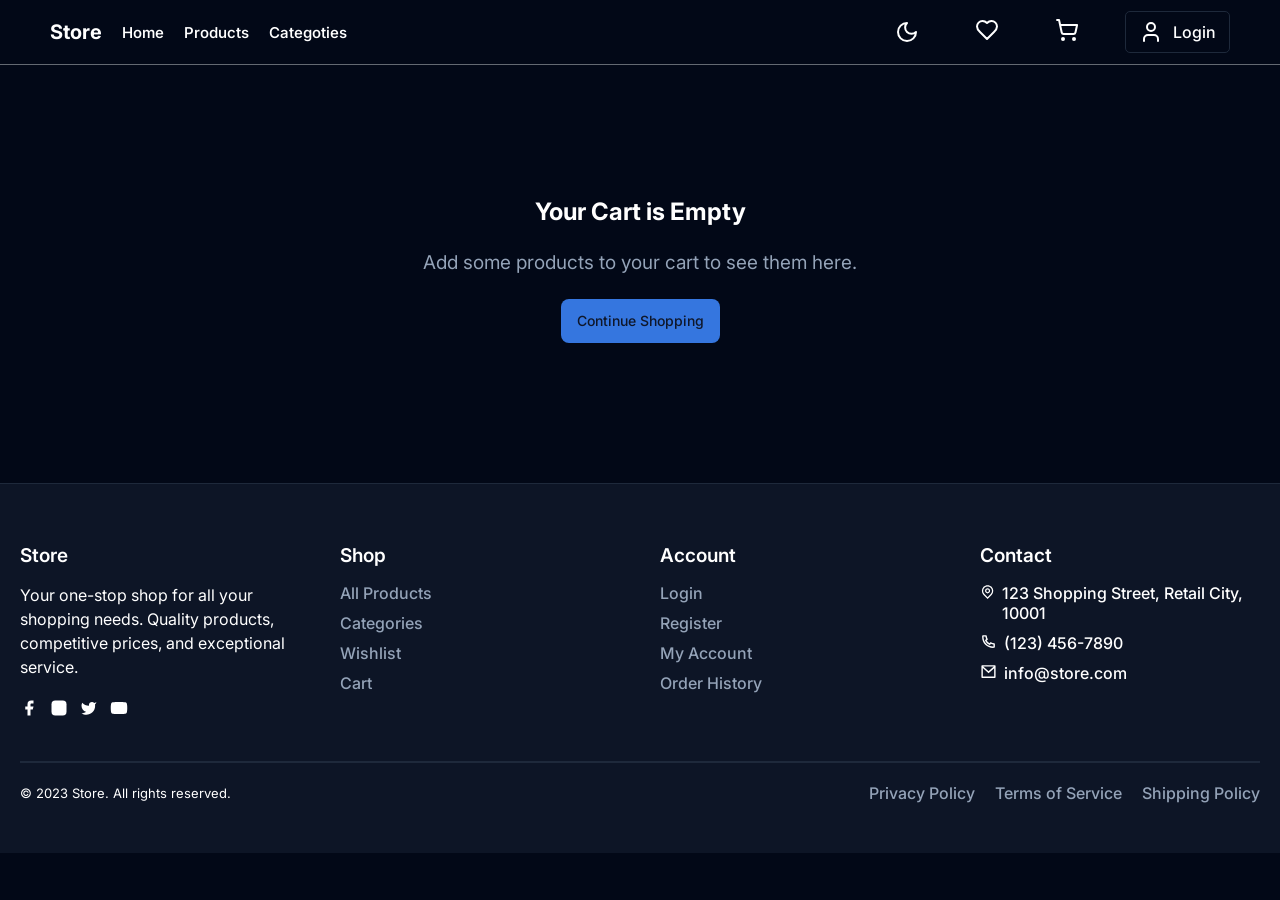
==== commit 5b6a56fa: "I finished buy part" ====
--- a/html/bascket.html
+++ b/html/bascket.html
@@ -58,7 +58,6 @@
                     </div>
                 </a>
                 <a href="#">
-
                     <div class="banch background notice">
                         <svg xmlns="http://www.w3.org/2000/svg" width="24" height="24" viewBox="0 0 24 24" fill="none"
                             stroke="currentColor" stroke-width="2" stroke-linecap="round" stroke-linejoin="round"
@@ -70,28 +69,25 @@
                         </svg>
                     </div>
                 </a>
-                <div class="login background  notice">
-                    <svg xmlns="http://www.w3.org/2000/svg" width="24" height="24" viewBox="0 0 24 24" fill="none"
-                        stroke="currentColor" stroke-width="2" stroke-linecap="round" stroke-linejoin="round"
-                        class="lucide lucide-user h-4 w-4 mr-2">
-                        <path d="M19 21v-2a4 4 0 0 0-4-4H9a4 4 0 0 0-4 4v2"></path>
-                        <circle cx="12" cy="7" r="4"></circle>
-                    </svg>
-                    <span>Login</span>
-                </div>
+                <a href="./login_page.html">
+                    <div class="login background  notice">
+                        <svg xmlns="http://www.w3.org/2000/svg" width="24" height="24" viewBox="0 0 24 24" fill="none"
+                            stroke="currentColor" stroke-width="2" stroke-linecap="round" stroke-linejoin="round"
+                            class="lucide lucide-user h-4 w-4 mr-2">
+                            <path d="M19 21v-2a4 4 0 0 0-4-4H9a4 4 0 0 0-4 4v2"></path>
+                            <circle cx="12" cy="7" r="4"></circle>
+                        </svg>
+                        <span>Login</span>
+                    </div>
+                </a>
             </div>
         </div>
     </nav>
 
-    <div class="fish_list container">
-        <h1>Your Cart is Empty</h1>
-        <p>Add some products to your wishlist to see them here.</p>
-        <a href="../index.html"><button class="continue">Continue Shopping</button></a>
-    </div>
+    <section id="cart"></section>
 
     <footer class="site-footer">
     <div class="footer-container">
-        <!-- Колонка 1: О магазине -->
         <div class="footer-col">
             <h3>Store</h3>
             <p>Your one-stop shop for all your shopping needs. Quality products, competitive prices, and exceptional service.</p>
@@ -103,29 +99,26 @@
             </div>
         </div>
 
-        <!-- Колонка 2: Магазин / Навигация -->
         <div class="footer-col">
             <h3>Shop</h3>
             <ul class="footer_list">
-                <li><a href="#">All Products</a></li>
-                <li><a href="#">Categories</a></li>
-                <li><a href="#">Wishlist</a></li>
+                <li><a href="../index.html">All Products</a></li>
+                <li><a href="./categotys.html">Categories</a></li>
+                <li><a href="./favorites.html">Wishlist</a></li>
                 <li><a href="#">Cart</a></li>
             </ul>
         </div>
 
-        <!-- Колонка 3: Аккаунт -->
         <div class="footer-col">
             <h3>Account</h3>
             <ul>
-                <li><a href="#">Login</a></li>
+                <li><a href="./login_page.html">Login</a></li>
                 <li><a href="#">Register</a></li>
                 <li><a href="#">My Account</a></li>
                 <li><a href="#">Order History</a></li>
             </ul>
         </div>
 
-        <!-- Колонка 4: Контакты -->
         <div class="footer-col">
             <h3>Contact</h3>
             <ul class="footer-contact-list">
@@ -136,7 +129,6 @@
         </div>
     </div>
 
-    <!-- Нижняя полоса с копирайтом -->
     <div class="footer-bottom">
         <p>© 2023 Store. All rights reserved.</p>
         <div class="footer-bottom-links">
--- a/css/main.css
+++ b/css/main.css
@@ -253,6 +253,29 @@
   body nav .container .logoes .notice {
     display: none;
   }
+}
+body nav .container .logoes .banch {
+  position: relative;
+}
+body nav .container .logoes .banch .cart-count {
+  display: none;
+  position: absolute;
+  top: 0;
+  right: -4px;
+  min-width: 18px;
+  height: 18px;
+  padding: 0 5px;
+  align-items: center;
+  justify-content: center;
+  border-radius: 9px;
+  background: #3b82f6;
+  color: #fff;
+  font-size: 11px;
+  font-weight: 600;
+  line-height: 1;
+}
+body nav .container .logoes .banch .cart-count.visible {
+  display: flex;
 }
 body nav .container .logoes .menu {
   display: none;
@@ -650,4 +673,273 @@
   opacity: 0.7;
 }
 
+body #cart {
+  box-sizing: border-box;
+  display: block;
+  width: 100% !important;
+  max-width: none !important;
+  margin: 0 !important;
+  padding: 32px 50px 60px;
+  text-align: left;
+}
+body #cart .cart-title {
+  width: 100%;
+  margin: 0 0 32px;
+  text-align: left;
+  font-size: 25px;
+  font-weight: 700;
+}
+body #cart .cart-layout {
+  display: grid;
+  grid-template-columns: 2fr 1fr;
+  gap: 32px;
+  align-items: start;
+}
+@media (max-width: 900px) {
+  body #cart .cart-layout {
+    grid-template-columns: 1fr;
+  }
+}
+body #cart .cart-main {
+  min-width: 0;
+}
+body #cart .cart-list {
+  display: flex;
+  flex-direction: column;
+  gap: 24px;
+}
+body #cart .cart-item {
+  display: flex;
+  gap: 32px;
+  align-items: flex-start;
+}
+@media (max-width: 600px) {
+  body #cart .cart-item {
+    gap: 16px;
+  }
+}
+body #cart .cart-item .cart-item-image {
+  flex-shrink: 0;
+  width: 80px;
+  height: 96px;
+  object-fit: contain;
+  border-radius: 6px;
+  background: #fff;
+}
+body #cart .cart-item .cart-item-info {
+  flex: 1;
+  text-align: left;
+}
+body #cart .cart-item .cart-item-info h3 {
+  margin: 0 0 6px;
+  font-size: 16px;
+  font-weight: 500;
+}
+body #cart .cart-item .cart-item-info p {
+  margin: 0 0 10px;
+  font-size: 14px;
+  color: rgb(148, 163, 184);
+}
+body #cart .cart-item .cart-item-total {
+  font-size: 16px;
+  font-weight: 600;
+}
+body #cart .cart-item-controls {
+  display: flex;
+  align-items: center;
+  gap: 10px;
+}
+body #cart .cart-item-controls .qty-value {
+  min-width: 20px;
+  text-align: center;
+  font-size: 16px;
+}
+body #cart .qty-btn,
+body #cart .remove-item-btn {
+  box-sizing: border-box;
+  width: 32px;
+  height: 32px;
+  padding: 0;
+  display: flex;
+  align-items: center;
+  justify-content: center;
+  border: 1px solid rgba(148, 163, 184, 0.4);
+  border-radius: 6px;
+  background: transparent;
+  color: inherit;
+  font-size: 18px;
+  cursor: pointer;
+  transition: background-color 0.2s;
+}
+body #cart .qty-btn svg,
+body #cart .remove-item-btn svg {
+  width: 16px;
+  height: 16px;
+}
+body #cart .qty-btn:hover,
+body #cart .remove-item-btn:hover {
+  background-color: rgba(148, 163, 184, 0.15);
+}
+body #cart .remove-item-btn {
+  border-color: transparent;
+}
+body #cart .remove-item-btn:hover {
+  color: #ef4444;
+}
+body #cart .cart-buttons {
+  display: flex;
+  justify-content: space-between;
+  margin-top: 32px;
+}
+body #cart .outline-btn {
+  box-sizing: border-box;
+  height: 40px;
+  padding: 0 16px;
+  border: 1px solid rgba(148, 163, 184, 0.4);
+  border-radius: 6px;
+  background: transparent;
+  color: inherit;
+  font-size: 14px;
+  font-weight: 500;
+  cursor: pointer;
+  transition: background-color 0.2s;
+}
+body #cart .outline-btn:hover {
+  background-color: rgba(148, 163, 184, 0.15);
+}
+body #cart .order-summary {
+  box-sizing: border-box;
+  padding: 24px;
+  border-radius: 12px;
+  background: rgba(148, 163, 184, 0.08);
+}
+body #cart .order-summary h2 {
+  margin: 0 0 20px;
+  font-size: 18px;
+  font-weight: 600;
+  text-align: left;
+}
+body #cart .order-summary .summary-row {
+  display: flex;
+  justify-content: space-between;
+  margin-bottom: 10px;
+  font-size: 16px;
+}
+body #cart .order-summary .summary-total {
+  margin-top: 16px;
+  padding-top: 16px;
+  border-top: 1px solid rgba(148, 163, 184, 0.3);
+  font-weight: 700;
+}
+body #cart .checkout-btn {
+  box-sizing: border-box;
+  width: 100%;
+  height: 40px;
+  margin-top: 20px;
+  padding: 0;
+  display: flex;
+  align-items: center;
+  justify-content: center;
+  gap: 10px;
+  border: none;
+  border-radius: 6px;
+  background: #2563eb;
+  color: #fff;
+  font-size: 14px;
+  font-weight: 500;
+  cursor: pointer;
+  transition: background-color 0.2s;
+}
+body #cart .checkout-btn:hover {
+  background: #1d4ed8;
+}
+
+.login-page-container {
+  display: flex;
+  justify-content: center;
+  align-items: center;
+  padding: 60px 20px;
+  min-height: calc(100vh - 200px);
+}
+.login-page-container .login-card {
+  width: 100%;
+  max-width: 480px;
+  background: transparent;
+  border: 1px solid rgba(148, 163, 184, 0.25);
+  border-radius: 12px;
+  padding: 32px;
+  box-shadow: 0 4px 6px -1px rgba(0, 0, 0, 0.05);
+}
+.login-page-container .login-card .login-header {
+  margin-bottom: 24px;
+}
+.login-page-container .login-card .login-header h2 {
+  font-size: 24px;
+  font-weight: 700;
+  margin-bottom: 8px;
+}
+.login-page-container .login-card .login-header p {
+  color: #64748b;
+  font-size: 14px;
+}
+.login-page-container .login-card .login-form {
+  display: flex;
+  flex-direction: column;
+  gap: 20px;
+}
+.login-page-container .login-card .login-form .form-group {
+  display: flex;
+  flex-direction: column;
+  gap: 8px;
+}
+.login-page-container .login-card .login-form .form-group label {
+  font-size: 14px;
+  font-weight: 500;
+}
+.login-page-container .login-card .login-form .form-group input {
+  padding: 10px 14px;
+  border: 1px solid rgba(148, 163, 184, 0.4);
+  border-radius: 8px;
+  font-size: 14px;
+  outline: none;
+  background-color: transparent;
+  color: inherit;
+  transition: border-color 0.2s;
+}
+.login-page-container .login-card .login-form .form-group input:focus {
+  border-color: #3b82f6;
+}
+.login-page-container .login-card .login-form .form-group input::placeholder {
+  color: #94a3b8;
+}
+.login-page-container .login-card .login-form .btn-submit {
+  margin-top: 8px;
+  background-color: #3b82f6;
+  color: white;
+  border: none;
+  border-radius: 8px;
+  padding: 11px;
+  font-size: 15px;
+  font-weight: 600;
+  cursor: pointer;
+  transition: background-color 0.2s;
+}
+.login-page-container .login-card .login-form .btn-submit:hover {
+  background-color: #2563eb;
+}
+.login-page-container .login-card .login-footer {
+  margin-top: 24px;
+  text-align: center;
+  font-size: 14px;
+  color: #64748b;
+}
+.login-page-container .login-card .login-footer a {
+  color: #3b82f6;
+  text-decoration: none;
+  font-weight: 500;
+}
+.login-page-container .login-card .login-footer a:hover {
+  text-decoration: underline;
+}
+
 /*# sourceMappingURL=main.css.map */
